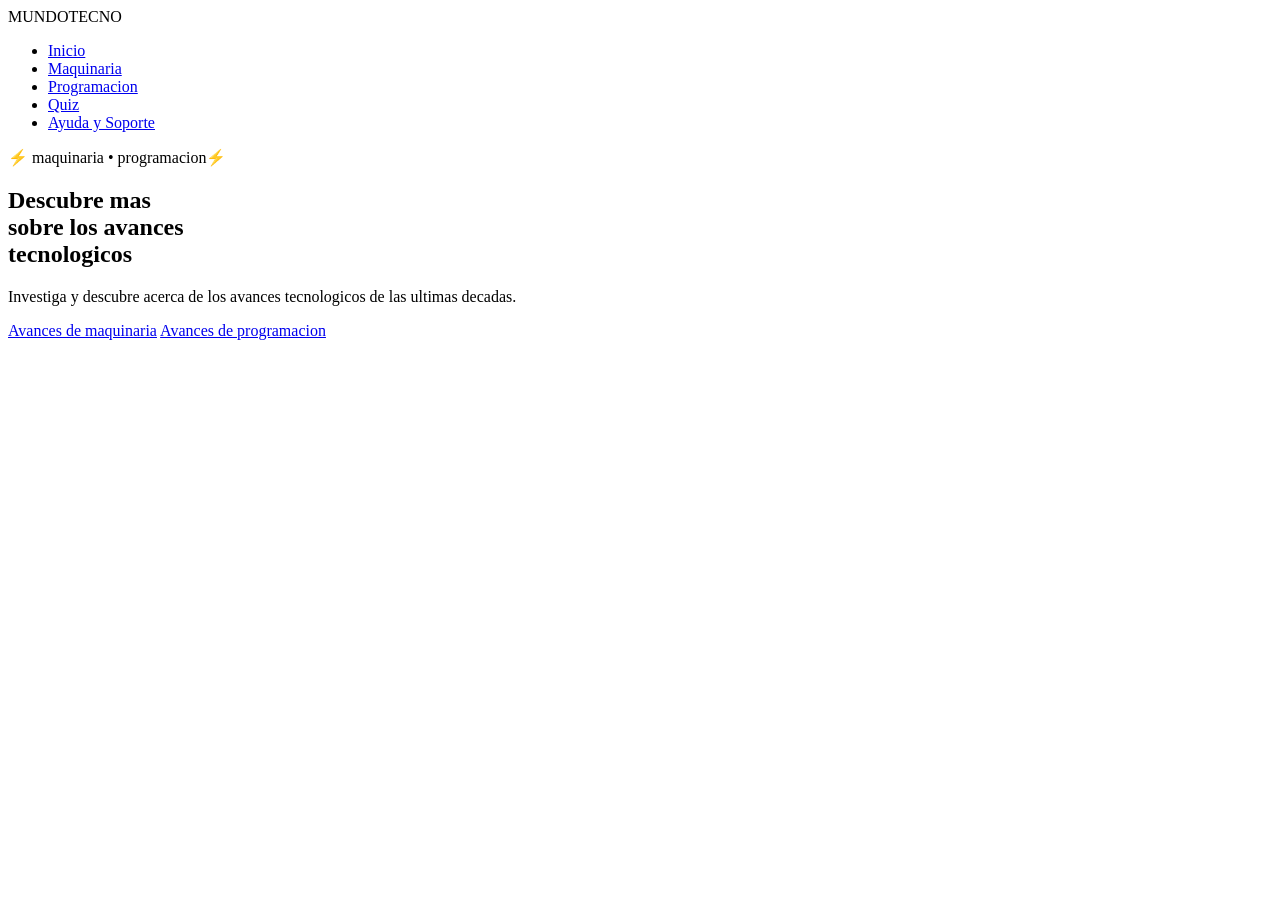
==== index.html @ 8a5f3ef6 "Add files via upload" ====
<!DOCTYPE html>
<html lang="en">
<head>
  <meta charset="UTF-8">
  <meta name="viewport" content="width=device-width, initial-scale=1.0">
  <title>mundotecno</title>
  <link rel="stylesheet" href="../estilos/tecno.css">
</head>
<body>
  
  <!-- NAVBAR -->
    <nav>
        <div class="logo">MUNDO<span>TECNO</span></div>
        <ul>
            <li><a href="#inicio">Inicio</a></li>
            <li><a href="pilares.html">Maquinaria</a></li>
            <li><a href="pilares2.html">Programacion</a></li>
            <li><a href="quiz.html">Quiz</a></li>
            <li><a href="ayuda.html">Ayuda y Soporte</a></li>
        </ul>
    </nav>
    <!-- HERO SECTION -->
    <section class="hero" id="inicio">
        <div class="hero-content">
            <div class="badge">⚡ maquinaria • programacion⚡</div>
            <h1>Descubre mas<br><span>sobre los avances</span><br>tecnologicos</h1>
            <p>Investiga y descubre acerca de los avances tecnologicos de las ultimas decadas.</p>
            <div class="buttons">
                <a href="pilares.html" class="btn btn-primary">Avances de maquinaria</a>
                <a href="pilares2.html" class="btn btn-secondary">Avances de programacion</a>

            </div>
        </div>
    </section>
</body>
</html>
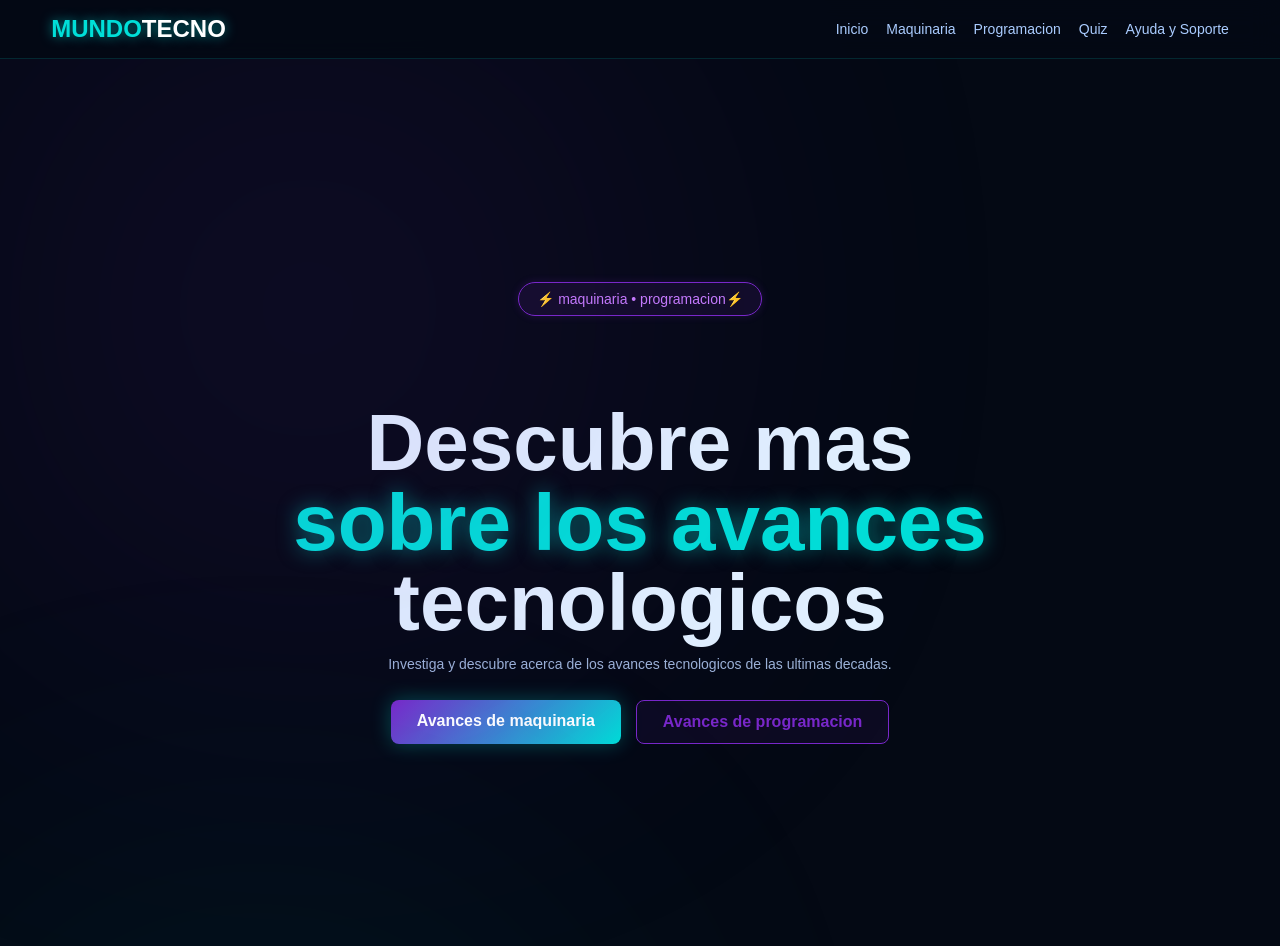
==== commit bdec235b: "Update index.html" ====
--- a/index.html
+++ b/index.html
@@ -4,7 +4,7 @@
   <meta charset="UTF-8">
   <meta name="viewport" content="width=device-width, initial-scale=1.0">
   <title>mundotecno</title>
-  <link rel="stylesheet" href="../estilos/tecno.css">
+  <link rel="stylesheet" href="style.css">
 </head>
 <body>
   
@@ -33,4 +33,4 @@
         </div>
     </section>
 </body>
-</html>+</html>
--- a/style.css
+++ b/style.css
@@ -0,0 +1,243 @@
+*
+section {
+    padding: 90px 8%;
+}
+
+.section-title {
+    text-align: center;
+    margin-bottom: 50px;
+}
+
+.section-title h2 {
+    font-size: 38px;
+    margin-bottom: 12px;
+}
+
+.section-title h2 span {
+    color: #00dfd8;
+}
+
+.section-title p {
+    color: #7d9bbd;
+}
+body {
+    font-family: Arial, Helvetica, sans-serif;
+    background: #040914;
+    color: #e1f1ff;
+    overflow-x: hidden;
+    position: relative;
+}
+
+/* Efectos de luces en el fondo */
+body::before {
+    content: "";
+    position: fixed;
+    width: 600px;
+    height: 600px;
+    background: #7928ca;
+    border-radius: 50%;
+    filter: blur(200px);
+    opacity: 0.15;
+   /* top: -200px;
+    left: -150px;
+    z-index: -1;*/
+}
+
+body::after {
+    content: "";
+    position: fixed;
+    width: 500px;
+    height: 500px;
+    background: #00dfd8;
+    border-radius: 50%;
+    filter: blur(200px);
+    opacity: 0.12;
+  /*  right: -150px;
+    bottom: -150px;
+    z-index: -1;*/
+}
+/* NAVBAR */
+nav {
+    position: fixed;
+    top: 0;
+    left: 0;
+    width: 100%;
+    box-sizing: border-box; 
+    padding: 15px 4%;
+    z-index: 1000;
+
+    display: flex;
+    justify-content: space-between;
+    align-items: center;
+    gap: 20px;
+
+    background: rgba(4, 9, 20, 0.9);
+    backdrop-filter: blur(15px);
+    border-bottom: 1px solid rgba(0, 223, 216, 0.15);
+}
+
+.logo {
+    font-size: 24px;
+    font-weight: bold;
+    color: #00dfd8;
+    text-shadow: 0 0 12px rgba(0, 223, 216, 0.6);
+    white-space: nowrap;
+}
+
+.logo span {
+    color: #fff;
+}
+
+nav ul {
+    display: flex;
+    align-items: center;
+    justify-content: flex-end;
+    gap: 18px;
+    list-style: none;
+    margin: 0;
+    padding: 0;
+    flex-wrap: wrap;
+}
+
+nav li {
+    flex-shrink: 0;
+}
+
+nav a {
+    color: #aaccff;
+    text-decoration: none;
+    transition: 0.3s;
+    font-size: 14px;
+    white-space: nowrap;
+}
+
+nav a:hover {
+    color: #00dfd8;
+    text-shadow: 0 0 10px #00dfd8;
+}
+/* HERO SECTION */
+.hero {
+    min-height: 90vh;
+    display: flex;
+    align-items: center;
+    justify-content: center;
+    text-align: center;
+    padding: 100px 10px 20px;
+}
+
+.hero-content {
+    max-width: 700px;
+}
+
+.badge {
+    display: inline-block;
+    padding: 8px 18px;
+    border: 1px solid #7928ca;
+    border-radius: 25px;
+    color: #c77dff;
+    background: rgba(121, 40, 202, 0.1);
+    margin-bottom: 20px;
+    box-shadow: 0 0 8px rgba(121, 40, 202, 0.2);
+    font-size: 14px;
+}
+
+.hero h1 {
+    font-size: clamp(40px, 7vw, 80px);
+    line-height: 1;
+    margin-bottom: 10px;
+}
+
+.hero h1 span {
+    color: #00dfd8;
+    text-shadow: 0 0 20px rgba(0, 223, 216, 0.5);
+}
+
+.hero p {
+    color: #9cb3d8;
+    font-size: 14px;
+    line-height: 1.6;
+    max-width: 650px;
+    margin: auto;
+}
+
+.buttons {
+    margin-top: 25px;
+    display: flex;
+    justify-content: center;
+    gap: 15px;
+    flex-wrap: wrap;
+}
+
+.btn {
+    padding: 12px 26px;
+    border-radius: 8px;
+    text-decoration: none;
+    font-weight: bold;
+    transition: 0.3s;
+    cursor: pointer;
+    border: none;
+}
+
+.btn-primary {
+    color: white;
+    background: linear-gradient(135deg, #7928ca, #00dfd8);
+    box-shadow: 0 0 20px rgba(0, 223, 216, 0.3);
+}
+
+.btn-primary:hover {
+    transform: translateY(-3px);
+    box-shadow: 0 0 30px rgba(0, 223, 216, 0.6);
+}
+
+.btn-secondary {
+    color: #7928ca;
+    border: 1px solid #7928ca;
+    background: rgba(121, 40, 202, 0.08);
+}
+
+.btn-secondary:hover {
+    background: rgba(121, 40, 202, 0.2);
+}
+
+/* SECCIONES GENERALES */
+section {
+    padding: 90px 8%;
+}
+
+.section-title {
+    text-align: center;
+    margin-bottom: 50px;
+}
+
+.section-title h2 {
+    font-size: 38px;
+    margin-bottom: 12px;
+}
+
+.section-title h2 span {
+    color: #00dfd8;
+}
+
+.section-title p {
+    color: #7d9bbd;
+}
+
+/* FOOTER */
+footer {
+    padding: 30px;
+    text-align: center;
+    border-top: 1px solid rgba(0, 223, 216, 0.15);
+    color: #5d7a9c;
+    background: #02050c;
+}
+
+footer strong {
+    color: #00dfd8;
+}
+
+/* RESPONSIVE */
+@media (max-width: 850px) {
+    nav ul { display: none; }
+    .cards { grid-template-columns: 1fr; }
+    .help-grid { grid-template-columns: 1fr; }
+} 
